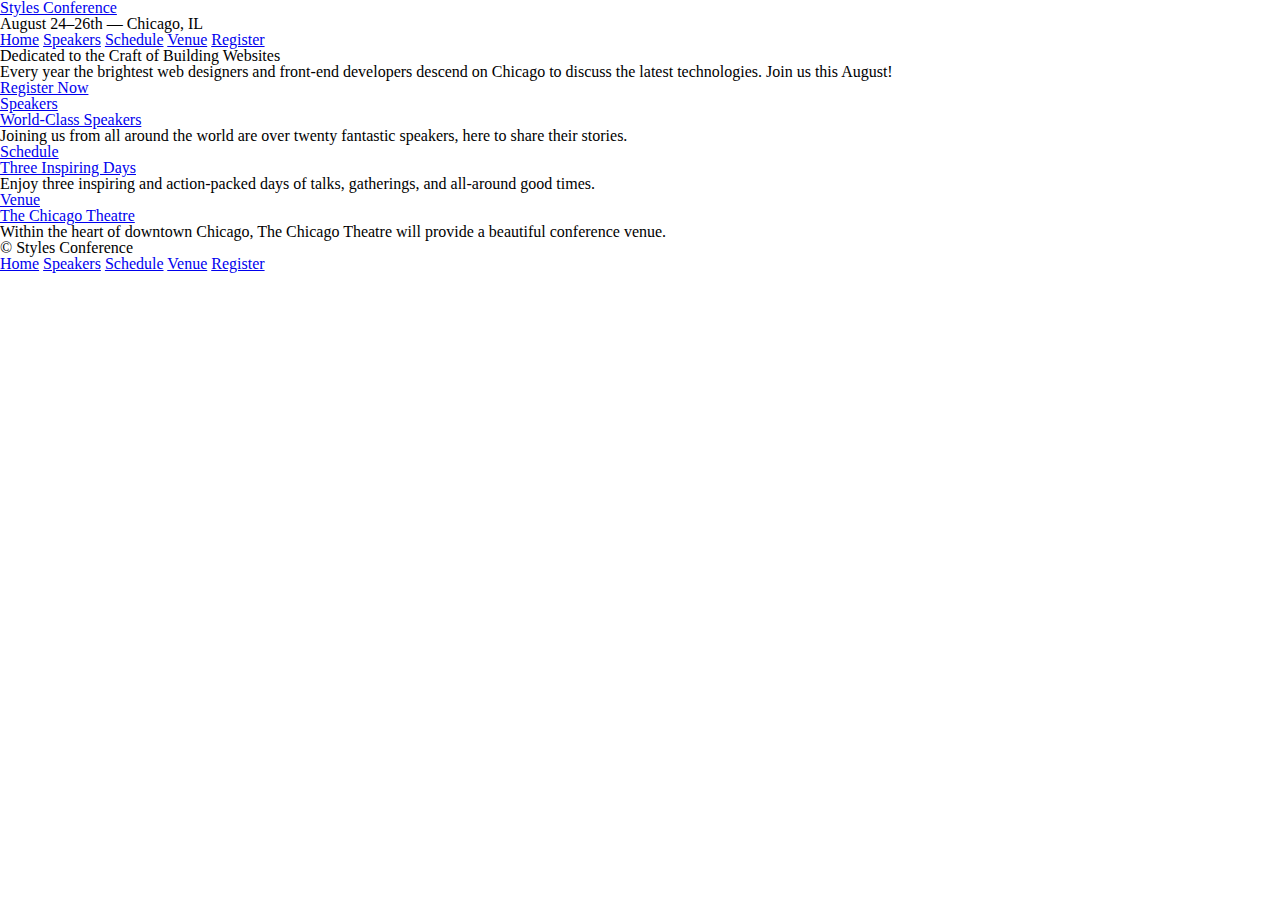
==== index.html @ 5716d2ad "completed lesson 1" ====
<!DOCTYPE html>
<html lang="en">
  <head>
    <meta charset="utf-8">
    <title>Styles Conference</title>

    <link rel="stylesheet" href="assets/stylesheets/main.css" media="screen" title="no title" charset="utf-8">
  </head>
  <body>
    <header>
      <a href="index.html">Styles Conference</a>
      <h3>August 24&ndash;26th &mdash; Chicago, IL</h3>
      <nav>
        <a href="index.html">Home</a>
        <a href="speakers.html">Speakers</a>
        <a href="schedule.html">Schedule</a>
        <a href="venue.html">Venue</a>
        <a href="register.html">Register</a>
      </nav>
    </header>
    <section>
      <h2>Dedicated to the Craft of Building Websites</h2>
      <p>Every year the brightest web designers and front-end developers descend on Chicago to discuss the latest technologies. Join us this August!</p>
      <a href="register.html">Register Now</a>
      <section>
        <a href="speakers.html">
          <h5>Speakers</h5>
          <h3>World-Class Speakers</h3>
        </a>
        <p>Joining us from all around the world are over twenty fantastic speakers, here to share their stories.</p>
      </section>
      <section>
        <a href="schedule.html">
          <h5>Schedule</h5>
          <h3>Three Inspiring Days</h3>
        </a>
        <p>Enjoy three inspiring and action-packed days of talks, gatherings, and all-around good times.</p>
      </section>
      <section>
        <a href="venue.html">
          <h5>Venue</h5>
          <h3>The Chicago Theatre</h3>
        </a>
        <p>Within the heart of downtown Chicago, The Chicago Theatre will provide a beautiful conference venue.</p>
      </section>
    </section>
    <footer>
      <small>&copy; Styles Conference</small>
      <nav>
        <a href="index.html">Home</a>
        <a href="speakers.html">Speakers</a>
        <a href="schedule.html">Schedule</a>
        <a href="venue.html">Venue</a>
        <a href="register.html">Register</a>
      </nav>
    </footer>

  </body>
</html>
---- assets/stylesheets/main.css ----
/* http://meyerweb.com/eric/tools/css/reset/ 2. v2.0 | 20110126
  License: none (public domain)
*/

html, body, div, span, applet, object, iframe,
h1, h2, h3, h4, h5, h6, p, blockquote, pre,
a, abbr, acronym, address, big, cite, code,
del, dfn, em, img, ins, kbd, q, s, samp,
small, strike, strong, sub, sup, tt, var,
b, u, i, center,
dl, dt, dd, ol, ul, li,
fieldset, form, label, legend,
table, caption, tbody, tfoot, thead, tr, th, td,
article, aside, canvas, details, embed,
figure, figcaption, footer, header, hgroup,
menu, nav, output, ruby, section, summary,
time, mark, audio, video {
  margin: 0;
  padding: 0;
  border: 0;
  font-size: 100%;
  font: inherit;
  vertical-align: baseline;
}
/* HTML5 display-role reset for older browsers */
article, aside, details, figcaption, figure,
footer, header, hgroup, menu, nav, section {
  display: block;
}
body {
  line-height: 1;
}
ol, ul {
  list-style: none;
}
blockquote, q {
  quotes: none;
}
blockquote:before, blockquote:after,
q:before, q:after {
  content: '';
  content: none;
}
table {
  border-collapse: collapse;
  border-spacing: 0;
}
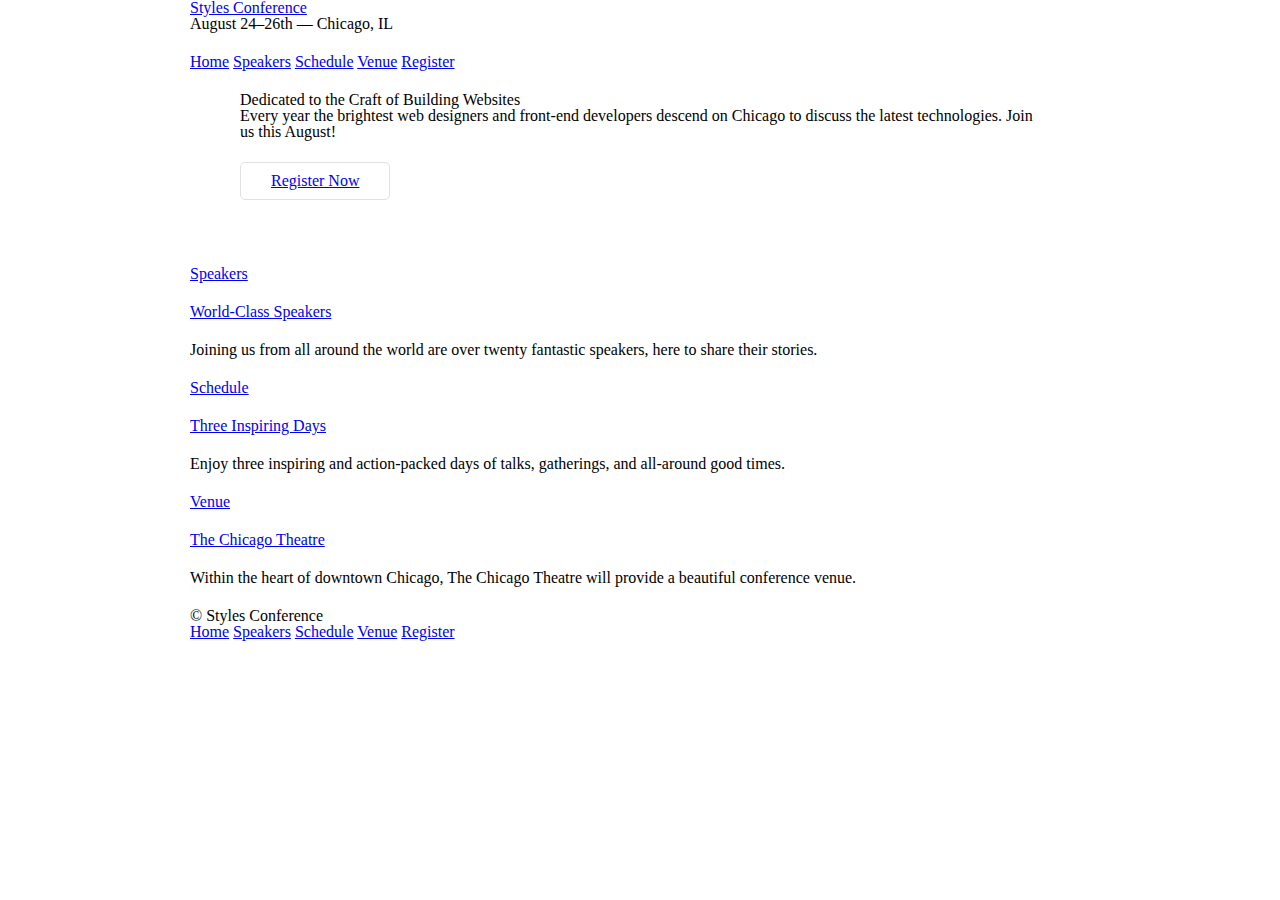
==== commit e6296bd1: "completed lesson 4" ====
--- a/index.html
+++ b/index.html
@@ -7,7 +7,7 @@
     <link rel="stylesheet" href="assets/stylesheets/main.css" media="screen" title="no title" charset="utf-8">
   </head>
   <body>
-    <header>
+    <header class="container">
       <a href="index.html">Styles Conference</a>
       <h3>August 24&ndash;26th &mdash; Chicago, IL</h3>
       <nav>
@@ -18,33 +18,33 @@
         <a href="register.html">Register</a>
       </nav>
     </header>
-    <section>
+    <section class="hero container">
       <h2>Dedicated to the Craft of Building Websites</h2>
       <p>Every year the brightest web designers and front-end developers descend on Chicago to discuss the latest technologies. Join us this August!</p>
-      <a href="register.html">Register Now</a>
-      <section>
-        <a href="speakers.html">
-          <h5>Speakers</h5>
-          <h3>World-Class Speakers</h3>
-        </a>
-        <p>Joining us from all around the world are over twenty fantastic speakers, here to share their stories.</p>
-      </section>
-      <section>
-        <a href="schedule.html">
-          <h5>Schedule</h5>
-          <h3>Three Inspiring Days</h3>
-        </a>
-        <p>Enjoy three inspiring and action-packed days of talks, gatherings, and all-around good times.</p>
-      </section>
-      <section>
-        <a href="venue.html">
-          <h5>Venue</h5>
-          <h3>The Chicago Theatre</h3>
-        </a>
-        <p>Within the heart of downtown Chicago, The Chicago Theatre will provide a beautiful conference venue.</p>
-      </section>
+      <a class="btn btn-alt" href="register.html">Register Now</a>
     </section>
-    <footer>
+    <section class="container">
+      <a href="speakers.html">
+        <h5>Speakers</h5>
+        <h3>World-Class Speakers</h3>
+      </a>
+      <p>Joining us from all around the world are over twenty fantastic speakers, here to share their stories.</p>
+    </section>
+    <section class="container">
+      <a href="schedule.html">
+        <h5>Schedule</h5>
+        <h3>Three Inspiring Days</h3>
+      </a>
+      <p>Enjoy three inspiring and action-packed days of talks, gatherings, and all-around good times.</p>
+    </section>
+    <section class="container">
+      <a href="venue.html">
+        <h5>Venue</h5>
+        <h3>The Chicago Theatre</h3>
+      </a>
+      <p>Within the heart of downtown Chicago, The Chicago Theatre will provide a beautiful conference venue.</p>
+    </section>
+    <footer class="container">
       <small>&copy; Styles Conference</small>
       <nav>
         <a href="index.html">Home</a>
--- a/assets/stylesheets/main.css
+++ b/assets/stylesheets/main.css
@@ -45,3 +45,62 @@
   border-collapse: collapse;
   border-spacing: 0;
 }
+
+
+/*
+  ========================================
+  Grid
+  ========================================
+*/
+
+*,
+*:before,
+*:after {
+  -webkit-box-sizing: border-box;
+     -moz-box-sizing: border-box;
+          box-sizing: border-box;
+}
+
+.container {
+  margin: 0 auto;
+  padding-left: 30px;
+  padding-right: 30px;
+  width: 960px;
+}
+
+/*
+  ========================================
+  Typography
+  ========================================
+*/
+
+h1, h3, h4, h5, p {
+  margin-bottom: 22px;
+}
+
+/*
+  ========================================
+  Buttons
+  ========================================
+*/
+
+.btn {
+  border-radius: 5px;
+  display: inline-block;
+  margin: 0;
+}
+
+.btn-alt {
+  border: 1px solid #dfe2e5;
+  padding: 10px 30px;
+}
+
+/*
+  ========================================
+  Home
+  ========================================
+*/
+
+.hero {
+  padding: 22px 80px 66px 80px;
+}
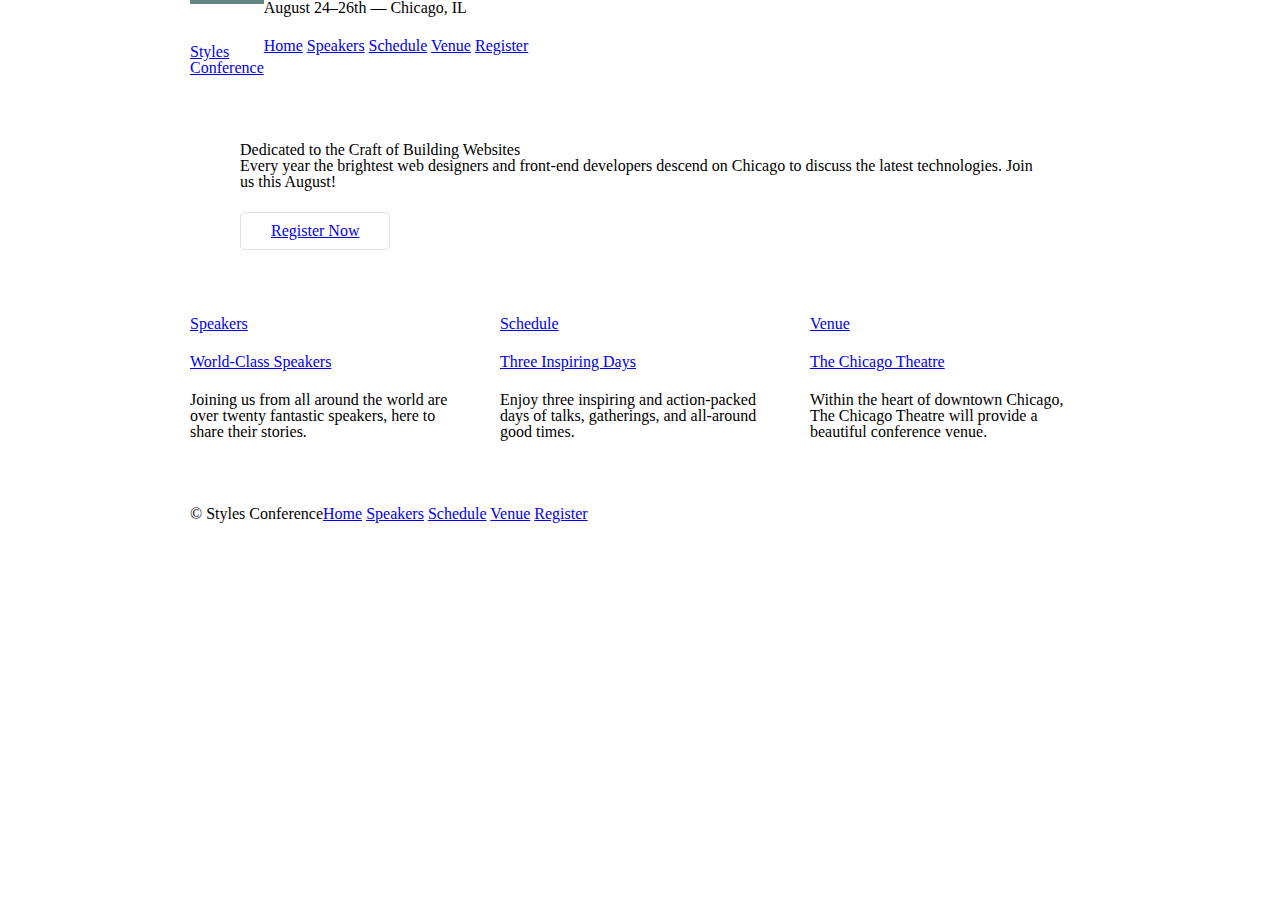
==== commit b413967f: "completed lesson5" ====
--- a/index.html
+++ b/index.html
@@ -7,8 +7,10 @@
     <link rel="stylesheet" href="assets/stylesheets/main.css" media="screen" title="no title" charset="utf-8">
   </head>
   <body>
-    <header class="container">
-      <a href="index.html">Styles Conference</a>
+    <header class="container group">
+      <h1 class="logo">
+        <a href="index.html">Styles <br> Conference</a>
+      </h1>
       <h3>August 24&ndash;26th &mdash; Chicago, IL</h3>
       <nav>
         <a href="index.html">Home</a>
@@ -23,28 +25,37 @@
       <p>Every year the brightest web designers and front-end developers descend on Chicago to discuss the latest technologies. Join us this August!</p>
       <a class="btn btn-alt" href="register.html">Register Now</a>
     </section>
-    <section class="container">
-      <a href="speakers.html">
-        <h5>Speakers</h5>
-        <h3>World-Class Speakers</h3>
-      </a>
-      <p>Joining us from all around the world are over twenty fantastic speakers, here to share their stories.</p>
+    <section class="grid">
+      <!-- Speakers -->
+      <section class="col-1-3">
+        <a href="speakers.html">
+          <h5>Speakers</h5>
+          <h3>World-Class Speakers</h3>
+        </a>
+        <p>Joining us from all around the world are over twenty fantastic speakers, here to share their stories.</p>
+      </section><!--
+
+  Schedule
+
+  --><section class="col-1-3">
+        <a href="schedule.html">
+          <h5>Schedule</h5>
+          <h3>Three Inspiring Days</h3>
+        </a>
+        <p>Enjoy three inspiring and action-packed days of talks, gatherings, and all-around good times.</p>
+      </section><!--
+
+  Venue
+
+  --><section class="col-1-3">
+        <a href="venue.html">
+          <h5>Venue</h5>
+          <h3>The Chicago Theatre</h3>
+        </a>
+        <p>Within the heart of downtown Chicago, The Chicago Theatre will provide a beautiful conference venue.</p>
+      </section>
     </section>
-    <section class="container">
-      <a href="schedule.html">
-        <h5>Schedule</h5>
-        <h3>Three Inspiring Days</h3>
-      </a>
-      <p>Enjoy three inspiring and action-packed days of talks, gatherings, and all-around good times.</p>
-    </section>
-    <section class="container">
-      <a href="venue.html">
-        <h5>Venue</h5>
-        <h3>The Chicago Theatre</h3>
-      </a>
-      <p>Within the heart of downtown Chicago, The Chicago Theatre will provide a beautiful conference venue.</p>
-    </section>
-    <footer class="container">
+    <footer class="primary-footer container group">
       <small>&copy; Styles Conference</small>
       <nav>
         <a href="index.html">Home</a>
--- a/assets/stylesheets/main.css
+++ b/assets/stylesheets/main.css
@@ -61,11 +61,15 @@
           box-sizing: border-box;
 }
 
+.container,
+.grid {
+  margin: 0 auto;
+  width: 960px;
+}
+
 .container {
-  margin: 0 auto;
   padding-left: 30px;
   padding-right: 30px;
-  width: 960px;
 }
 
 /*
@@ -104,3 +108,68 @@
 .hero {
   padding: 22px 80px 66px 80px;
 }
+
+/*
+  ========================================
+  Clearfix
+  ========================================
+*/
+.group:before,
+.group:after {
+  content: "";
+  display: table;
+}
+.group:after {
+  clear: both;
+}
+.group {
+  clear: both;
+  *zoom: 1;
+}
+
+/*
+  ========================================
+  Primary header
+  ========================================
+*/
+
+.logo {
+  border-top: 4px solid #648880;
+  padding: 40px 0 22px 0;
+  float: left;
+}
+
+/*
+  ========================================
+  Primary footer
+  ========================================
+*/
+
+.primary-footer small {
+  float: left;
+}
+
+.primary-footer {
+  padding-bottom: 44px;
+  padding-top: 44px;
+}
+
+.col-1-3 {
+  width: 33.33%;
+}
+.col-2-3 {
+  width: 66.66%;
+}
+
+.col-1-3,
+.col-2-3 {
+  display: inline-block;
+  vertical-align: top;
+}
+
+.grid,
+.col-1-3,
+.col-2-3 {
+  padding-left: 15px;
+  padding-right: 15px;
+}
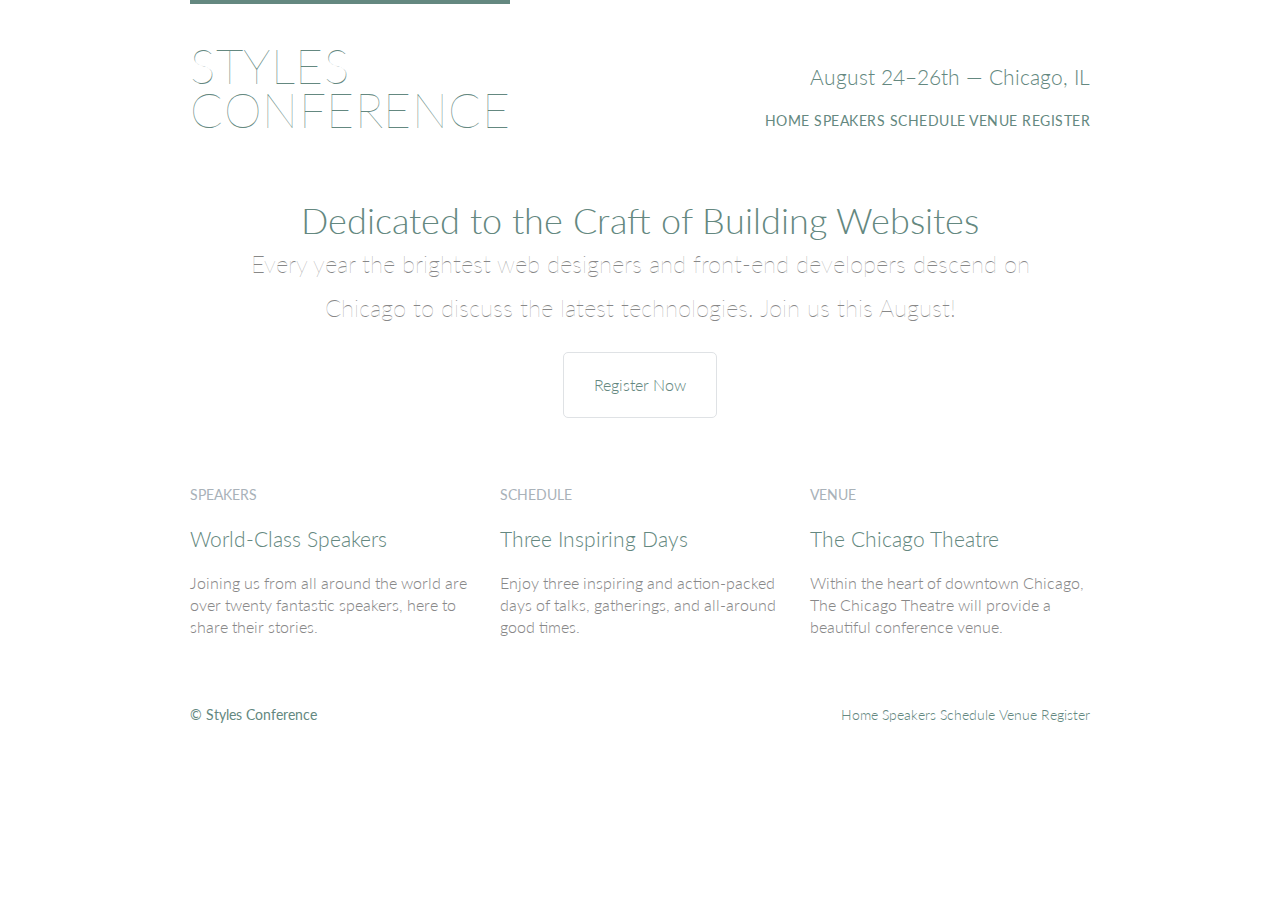
==== commit 002d5e53: "completed lesson 6" ====
--- a/index.html
+++ b/index.html
@@ -5,14 +5,16 @@
     <title>Styles Conference</title>
 
     <link rel="stylesheet" href="assets/stylesheets/main.css" media="screen" title="no title" charset="utf-8">
+
+    <link rel="stylesheet" href="http://fonts.googleapis.com/css?family=Lato:100,300,400">
   </head>
   <body>
     <header class="container group">
       <h1 class="logo">
         <a href="index.html">Styles <br> Conference</a>
       </h1>
-      <h3>August 24&ndash;26th &mdash; Chicago, IL</h3>
-      <nav>
+      <h3 class="tagline">August 24&ndash;26th &mdash; Chicago, IL</h3>
+      <nav class="nav primary-nav">
         <a href="index.html">Home</a>
         <a href="speakers.html">Speakers</a>
         <a href="schedule.html">Schedule</a>
@@ -27,7 +29,7 @@
     </section>
     <section class="grid">
       <!-- Speakers -->
-      <section class="col-1-3">
+      <section class="teaser col-1-3">
         <a href="speakers.html">
           <h5>Speakers</h5>
           <h3>World-Class Speakers</h3>
@@ -37,7 +39,7 @@
 
   Schedule
 
-  --><section class="col-1-3">
+  --><section class="teaser col-1-3">
         <a href="schedule.html">
           <h5>Schedule</h5>
           <h3>Three Inspiring Days</h3>
@@ -47,7 +49,7 @@
 
   Venue
 
-  --><section class="col-1-3">
+  --><section class="teaser col-1-3">
         <a href="venue.html">
           <h5>Venue</h5>
           <h3>The Chicago Theatre</h3>
@@ -55,9 +57,10 @@
         <p>Within the heart of downtown Chicago, The Chicago Theatre will provide a beautiful conference venue.</p>
       </section>
     </section>
+
     <footer class="primary-footer container group">
       <small>&copy; Styles Conference</small>
-      <nav>
+      <nav class="nav">
         <a href="index.html">Home</a>
         <a href="speakers.html">Speakers</a>
         <a href="schedule.html">Schedule</a>
--- a/assets/stylesheets/main.css
+++ b/assets/stylesheets/main.css
@@ -173,3 +173,133 @@
   padding-left: 15px;
   padding-right: 15px;
 }
+
+
+/*
+  ========================================
+  Custom styles
+  ========================================
+*/
+body {
+  color: #888;
+  font: 300 16px/22px "Lato", "Open Sans", "Helvetica Neue", Helvetica, Arial, sans-serif;
+}
+
+h1, h2, h3, h4 {
+  color: #648880;
+}
+
+h1 {
+  font-size: 36px;
+  line-height: 44px;
+}
+h2 {
+  font-size: 24px;
+  line-height: 44px;
+}
+h3 {
+  font-size: 21px;
+}
+h4 {
+  font-size: 18px;
+}
+
+h5 {
+  color: #a9b2b9;
+  font-size: 14px;
+  font-weight: 400;
+  text-transform: uppercase;
+}
+
+strong {
+  font-weight: 400;
+}
+cite, em {
+  font-style: italic;
+}
+
+/*
+  ========================================
+  Links
+  ========================================
+*/
+
+a:hover {
+  color: #a9b2b9;
+}
+a {
+  color: #648880;
+}
+
+.logo {
+  border-top: 4px solid #648880;
+  float: left;
+  font-size: 48px;
+  font-weight: 100;
+  letter-spacing: .5px;
+  line-height: 44px;
+  padding: 40px 0 22px 0;
+  text-transform: uppercase;
+}
+
+.tagline {
+  margin: 66px 0 22px 0;
+  text-align: right;
+}
+
+.primary-nav {
+  font-size: 14px;
+  font-weight: 400;
+  letter-spacing: .5px;
+  text-transform: uppercase;
+}
+
+.primary-footer {
+  color: #648880;
+  font-size: 14px;
+  padding-bottom: 44px;
+  padding-top: 44px;
+}
+
+.primary-footer small {
+  float: left;
+  font-weight: 400;
+}
+
+.hero {
+  line-height: 44px;
+  padding: 22px 80px 66px 80px;
+  text-align: center;
+}
+.hero h2 {
+  font-size: 36px;
+}
+.hero p {
+  font-size: 24px;
+  font-weight: 100;
+}
+
+.teaser a:hover h3 {
+  color: #a9b2b9;
+}
+
+a {
+  color: #648880;
+  text-decoration: none;
+}
+a:hover {
+  color: #a9b2b9;
+}
+p a {
+  border-bottom: 1px solid #dfe2e5;
+}
+
+/*
+  ========================================
+  Navigation
+  ========================================
+*/
+
+.nav {
+  text-align: right;
+}
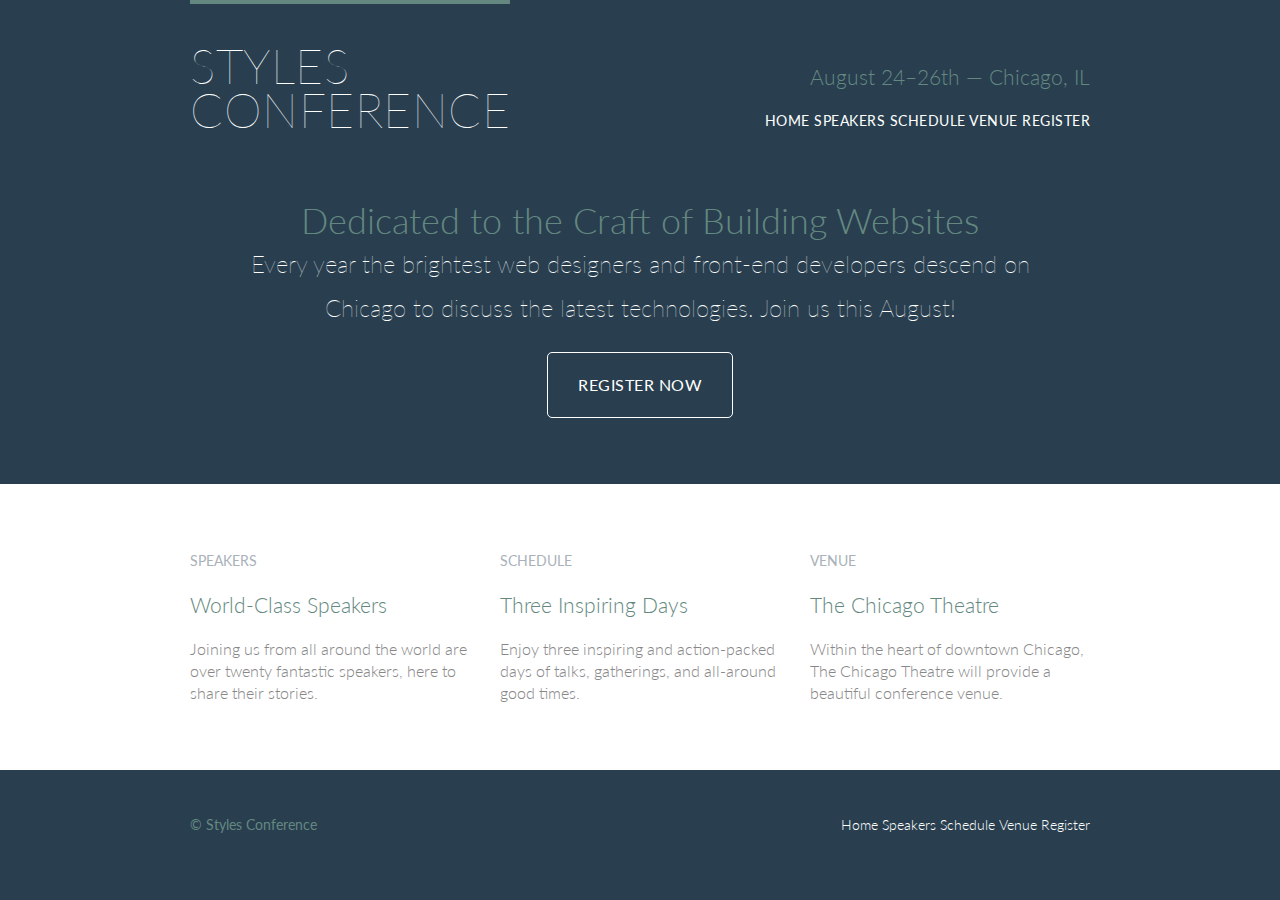
==== commit 684c65f8: "completed lesson 7" ====
--- a/index.html
+++ b/index.html
@@ -9,11 +9,14 @@
     <link rel="stylesheet" href="http://fonts.googleapis.com/css?family=Lato:100,300,400">
   </head>
   <body>
-    <header class="container group">
+    <header class="primary-header container group">
+
       <h1 class="logo">
         <a href="index.html">Styles <br> Conference</a>
       </h1>
+
       <h3 class="tagline">August 24&ndash;26th &mdash; Chicago, IL</h3>
+
       <nav class="nav primary-nav">
         <a href="index.html">Home</a>
         <a href="speakers.html">Speakers</a>
@@ -27,35 +30,37 @@
       <p>Every year the brightest web designers and front-end developers descend on Chicago to discuss the latest technologies. Join us this August!</p>
       <a class="btn btn-alt" href="register.html">Register Now</a>
     </section>
-    <section class="grid">
-      <!-- Speakers -->
-      <section class="teaser col-1-3">
-        <a href="speakers.html">
-          <h5>Speakers</h5>
-          <h3>World-Class Speakers</h3>
-        </a>
-        <p>Joining us from all around the world are over twenty fantastic speakers, here to share their stories.</p>
-      </section><!--
+    <section class="row">
+      <div class="grid">
+        <!-- Speakers -->
+        <section class="teaser col-1-3">
+          <a href="speakers.html">
+            <h5>Speakers</h5>
+            <h3>World-Class Speakers</h3>
+          </a>
+          <p>Joining us from all around the world are over twenty fantastic speakers, here to share their stories.</p>
+        </section><!--
 
-  Schedule
+          Schedule
 
-  --><section class="teaser col-1-3">
-        <a href="schedule.html">
-          <h5>Schedule</h5>
-          <h3>Three Inspiring Days</h3>
-        </a>
-        <p>Enjoy three inspiring and action-packed days of talks, gatherings, and all-around good times.</p>
-      </section><!--
+        --><section class="teaser col-1-3">
+            <a href="schedule.html">
+              <h5>Schedule</h5>
+              <h3>Three Inspiring Days</h3>
+            </a>
+            <p>Enjoy three inspiring and action-packed days of talks, gatherings, and all-around good times.</p>
+          </section><!--
 
-  Venue
+        Venue
 
-  --><section class="teaser col-1-3">
-        <a href="venue.html">
-          <h5>Venue</h5>
-          <h3>The Chicago Theatre</h3>
-        </a>
-        <p>Within the heart of downtown Chicago, The Chicago Theatre will provide a beautiful conference venue.</p>
-      </section>
+      --><section class="teaser col-1-3">
+          <a href="venue.html">
+            <h5>Venue</h5>
+            <h3>The Chicago Theatre</h3>
+          </a>
+          <p>Within the heart of downtown Chicago, The Chicago Theatre will provide a beautiful conference venue.</p>
+        </section>
+      </div>
     </section>
 
     <footer class="primary-footer container group">
--- a/assets/stylesheets/main.css
+++ b/assets/stylesheets/main.css
@@ -90,15 +90,23 @@
 
 .btn {
   border-radius: 5px;
+  color: #fff;
+  cursor: pointer;
   display: inline-block;
+  font-weight: 400;
+  letter-spacing: .5px;
   margin: 0;
+  text-transform: uppercase;
 }
 
 .btn-alt {
-  border: 1px solid #dfe2e5;
+  border: 1px solid #fff;
   padding: 10px 30px;
 }
-
+.btn-alt:hover {
+  background: #fff;
+  color: #648880;
+}
 /*
   ========================================
   Home
@@ -108,7 +116,6 @@
 .hero {
   padding: 22px 80px 66px 80px;
 }
-
 /*
   ========================================
   Clearfix
@@ -126,6 +133,28 @@
   clear: both;
   *zoom: 1;
 }
+
+/*
+  ========================================
+  Rows
+  ========================================
+*/
+
+.row,
+.row-alt{
+  min-width: 960px;
+}
+.row {
+  background: #fff;
+  padding: 66px 0 44px 0;
+}
+.row-alt {
+   background: #cbe2c1;
+   background: -webkit-linear-gradient(to right, #a1d3b0, #f6f1d3);
+   background: -moz-linear-gradient(to right, #a1d3b0, #f6f1d3);
+   background: linear-gradient(to right, #a1d3b0, #f6f1d3);
+   padding: 44px 0 22px 0;
+ }
 
 /*
   ========================================
@@ -181,6 +210,7 @@
   ========================================
 */
 body {
+  background: #293f50;
   color: #888;
   font: 300 16px/22px "Lato", "Open Sans", "Helvetica Neue", Helvetica, Arial, sans-serif;
 }
@@ -267,6 +297,7 @@
 }
 
 .hero {
+  color: #fff;
   line-height: 44px;
   padding: 22px 80px 66px 80px;
   text-align: center;
@@ -303,3 +334,27 @@
 .nav {
   text-align: right;
 }
+
+
+.primary-header a,
+.primary-footer a {
+  color: #fff;
+}
+.primary-header a:hover,
+.primary-footer a:hover {
+  color: #648880;
+}
+
+/*
+  ========================================
+  Leads
+  ========================================
+*/
+
+.lead {
+  text-align: center;
+}
+.lead p {
+  font-size: 21px;
+  line-height: 33px;
+}
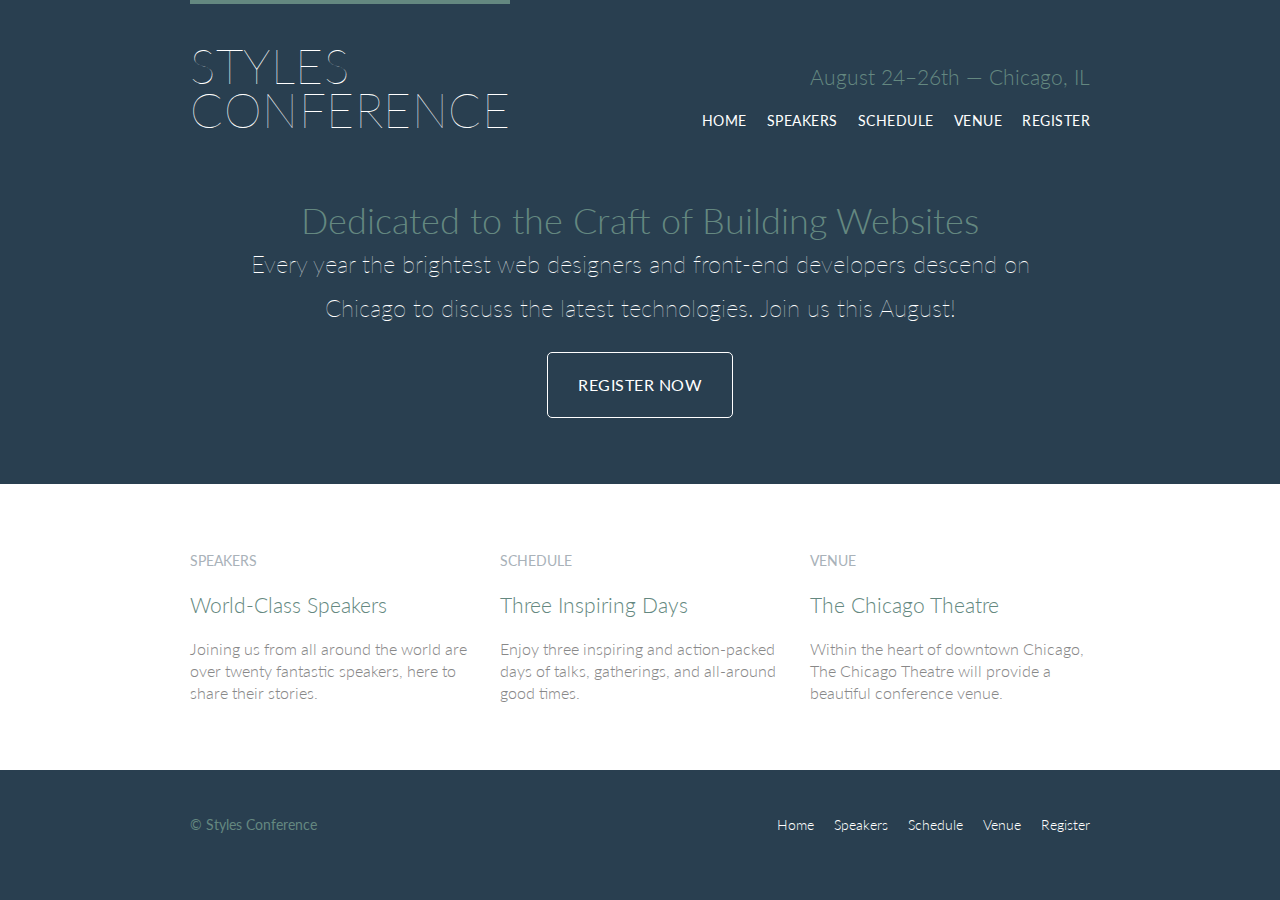
==== commit bb3d9f34: "completed lesson 8" ====
--- a/index.html
+++ b/index.html
@@ -18,11 +18,13 @@
       <h3 class="tagline">August 24&ndash;26th &mdash; Chicago, IL</h3>
 
       <nav class="nav primary-nav">
-        <a href="index.html">Home</a>
-        <a href="speakers.html">Speakers</a>
-        <a href="schedule.html">Schedule</a>
-        <a href="venue.html">Venue</a>
-        <a href="register.html">Register</a>
+        <ul>
+          <li><a href="index.html">Home</a></li><!--
+          --><li><a href="speakers.html">Speakers</a></li><!--
+          --><li><a href="schedule.html">Schedule</a></li><!--
+          --><li><a href="venue.html">Venue</a></li><!--
+          --><li><a href="register.html">Register</a></li>
+        </ul>
       </nav>
     </header>
     <section class="hero container">
@@ -66,11 +68,13 @@
     <footer class="primary-footer container group">
       <small>&copy; Styles Conference</small>
       <nav class="nav">
-        <a href="index.html">Home</a>
-        <a href="speakers.html">Speakers</a>
-        <a href="schedule.html">Schedule</a>
-        <a href="venue.html">Venue</a>
-        <a href="register.html">Register</a>
+        <ul>
+          <li><a href="index.html">Home</a></li><!--
+          --><li><a href="speakers.html">Speakers</a></li><!--
+          --><li><a href="schedule.html">Schedule</a></li><!--
+          --><li><a href="venue.html">Venue</a></li><!--
+          --><li><a href="register.html">Register</a></li>
+        </ul>
       </nav>
     </footer>
 
--- a/assets/stylesheets/main.css
+++ b/assets/stylesheets/main.css
@@ -335,6 +335,14 @@
   text-align: right;
 }
 
+.nav li {
+  display: inline-block;
+  margin: 0 10px;
+  vertical-align: top;
+}
+.nav li:last-child {
+  margin-right: 0;
+}
 
 .primary-header a,
 .primary-footer a {
@@ -358,3 +366,20 @@
   font-size: 21px;
   line-height: 33px;
 }
+
+/*
+  ========================================
+  Speakers
+  ========================================
+*/
+
+.speaker-info {
+  border: 1px solid #dfe2e5;
+  border-radius: 5px;
+  margin-top: 88px;
+  padding: 22px 0;
+  text-align: center;
+}
+.speaker {
+  margin-bottom: 44px;
+}
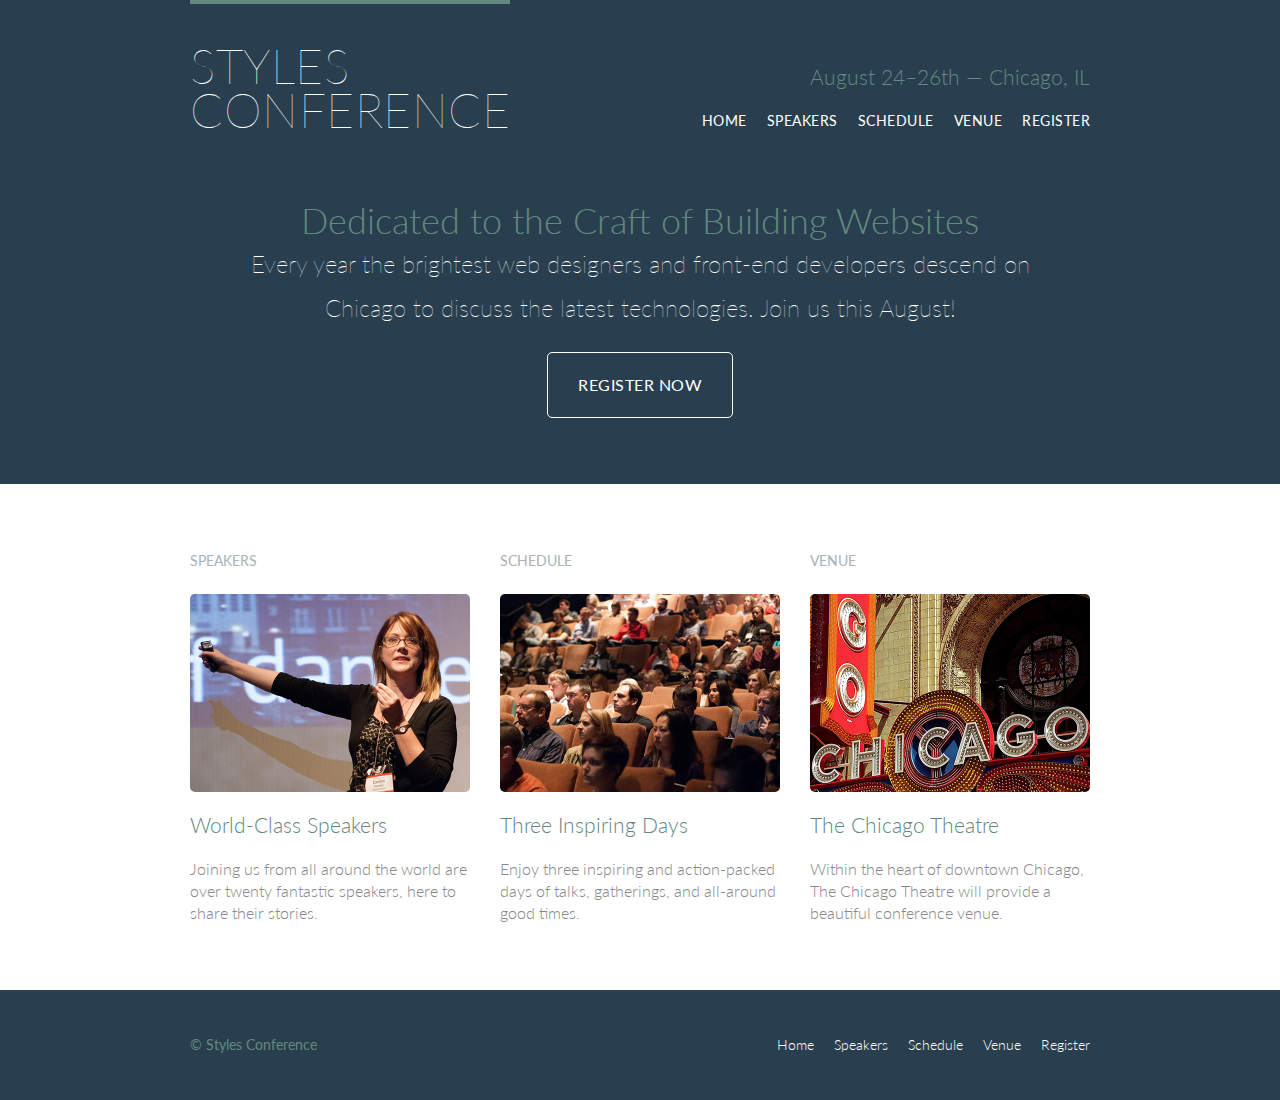
==== commit 77e9147d: "completed lesson 9" ====
--- a/index.html
+++ b/index.html
@@ -36,8 +36,9 @@
       <div class="grid">
         <!-- Speakers -->
         <section class="teaser col-1-3">
+          <h5>Speakers</h5>
           <a href="speakers.html">
-            <h5>Speakers</h5>
+            <img src="assets/images/home/speakers.jpg" alt="" />
             <h3>World-Class Speakers</h3>
           </a>
           <p>Joining us from all around the world are over twenty fantastic speakers, here to share their stories.</p>
@@ -46,8 +47,9 @@
           Schedule
 
         --><section class="teaser col-1-3">
+          <h5>Schedule</h5>
             <a href="schedule.html">
-              <h5>Schedule</h5>
+              <img src="assets/images/home/schedule.jpg" alt="" />
               <h3>Three Inspiring Days</h3>
             </a>
             <p>Enjoy three inspiring and action-packed days of talks, gatherings, and all-around good times.</p>
@@ -56,8 +58,9 @@
         Venue
 
       --><section class="teaser col-1-3">
+          <h5>Venue</h5>
           <a href="venue.html">
-            <h5>Venue</h5>
+            <img src="assets/images/home/venue.jpg" alt="" />
             <h3>The Chicago Theatre</h3>
           </a>
           <p>Within the heart of downtown Chicago, The Chicago Theatre will provide a beautiful conference venue.</p>
--- a/assets/stylesheets/main.css
+++ b/assets/stylesheets/main.css
@@ -377,9 +377,41 @@
   border: 1px solid #dfe2e5;
   border-radius: 5px;
   margin-top: 88px;
-  padding: 22px 0;
+  padding-bottom: 22px;
   text-align: center;
 }
 .speaker {
   margin-bottom: 44px;
 }
+
+
+.teaser img {
+  border-radius: 5px;
+  display: block;
+  margin-bottom: 22px;
+  max-width: 100%
+}
+
+.speaker-info img {
+  border-radius: 50%;
+  height: 130px;
+  margin: -66px 0 22px 0;
+  vertical-align: top;
+}
+
+/*
+  ========================================
+  Venue
+  ========================================
+*/
+
+.venue-theatre {
+  margin-bottom: 66px;
+}
+.venue-hotel {
+  margin-bottom: 22px;
+}
+
+.venue-map {
+  height: 264px;
+}
